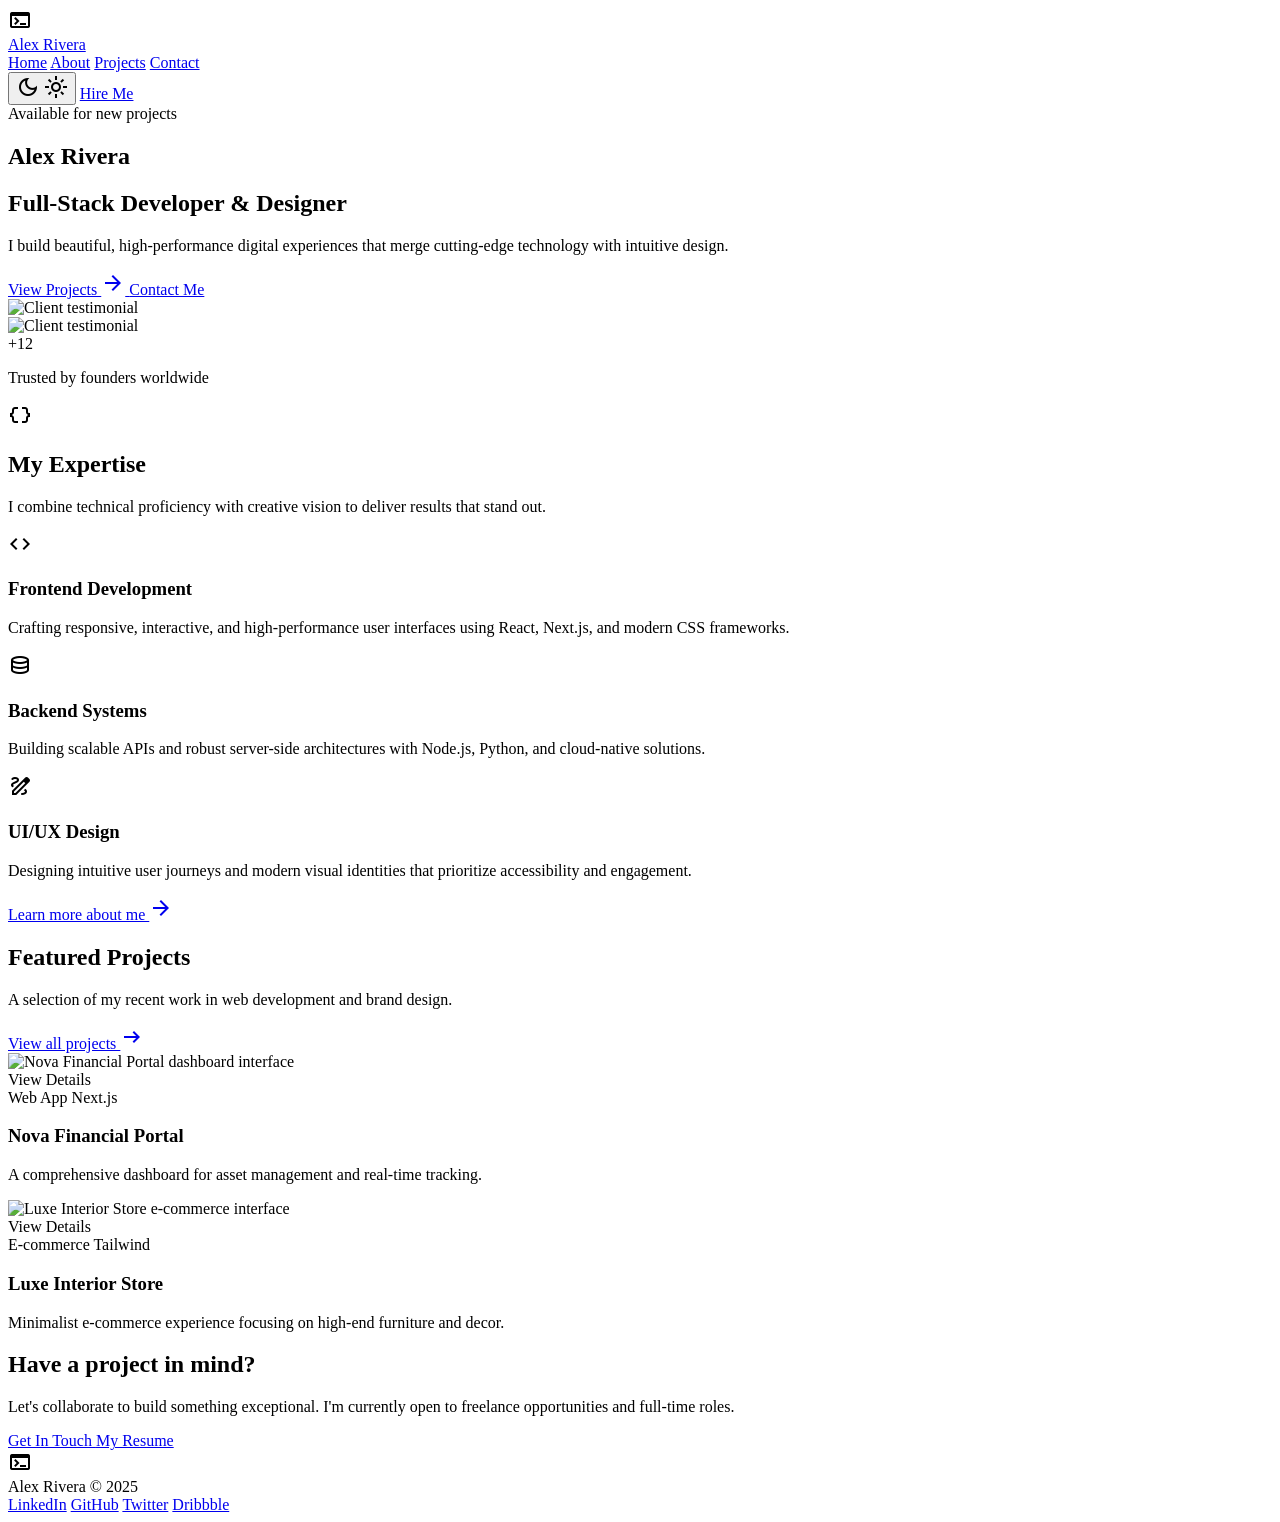
==== index.html @ f5e6ce2d "Add complete HTML structure and initial content for portfolio website" ====
<!DOCTYPE html>
<html lang="en" class="scroll-smooth">
<head>
    <meta charset="UTF-8">
    <meta name="viewport" content="width=device-width, initial-scale=1.0">
    
    <!-- Primary Meta Tags -->
    <title>Alex Rivera | Full-Stack Developer & UI/UX Designer</title>
    <meta name="title" content="Alex Rivera | Full-Stack Developer & UI/UX Designer">
    <meta name="description" content="I build beautiful, high-performance digital experiences that merge cutting-edge technology with intuitive design. Available for new projects.">
    <meta name="keywords" content="full-stack developer, UI/UX designer, web developer, portfolio, react developer">
    <meta name="author" content="Alex Rivera">
    <meta name="robots" content="index, follow">
    
    <!-- Open Graph / Facebook -->
    <meta property="og:type" content="website">
    <meta property="og:url" content="https://alexrivera.dev">
    <meta property="og:title" content="Alex Rivera | Full-Stack Developer & UI/UX Designer">
    <meta property="og:description" content="I build beautiful, high-performance digital experiences that merge cutting-edge technology with intuitive design.">
    <meta property="og:image" content="assets/images/og-image.jpg">

    <!-- Twitter -->
    <meta property="twitter:card" content="summary_large_image">
    <meta property="twitter:url" content="https://alexrivera.dev">
    <meta property="twitter:title" content="Alex Rivera | Full-Stack Developer & UI/UX Designer">
    <meta property="twitter:description" content="I build beautiful, high-performance digital experiences that merge cutting-edge technology with intuitive design.">
    <meta property="twitter:image" content="assets/images/og-image.jpg">

    <!-- Favicon -->
    <link rel="icon" type="image/x-icon" href="assets/images/favicon.ico">
    <link rel="apple-touch-icon" href="assets/images/apple-touch-icon.png">

    <!-- CSS -->
    <link rel="stylesheet" href="css/style.css">
    
    <!-- Fonts -->
    <link href="https://fonts.googleapis.com/css2?family=Manrope:wght@300;400;500;600;700;800&display=swap" rel="stylesheet">
    <link href="https://fonts.googleapis.com/css2?family=Material+Symbols+Outlined:wght@100..700&display=swap" rel="stylesheet">

    <!-- Tailwind CDN (for development, but main styles are in style.css) -->
    <script src="https://cdn.tailwindcss.com"></script>
    
    <!-- Tailwind Config -->
    <script>
        tailwind.config = {
            darkMode: "class",
            theme: {
                extend: {
                    colors: {
                        "primary": "#3713ec",
                        "background-light": "#f6f6f8",
                        "background-dark": "#131022",
                    },
                    fontFamily: {
                        "display": ["Manrope", "sans-serif"]
                    },
                    borderRadius: {
                        "DEFAULT": "0.5rem", 
                        "lg": "1rem", 
                        "xl": "1.5rem", 
                        "full": "9999px"
                    },
                },
            },
        }
    </script>
</head>
<body class="bg-background-light dark:bg-background-dark font-display text-slate-900 dark:text-slate-100 transition-colors duration-300">

    <!-- Sticky Glassmorphism Navbar -->
    <nav class="fixed top-0 left-0 right-0 z-50 px-4 py-4">
        <div class="max-w-6xl mx-auto glass-nav border border-primary/10 rounded-full px-6 py-3 flex items-center justify-between shadow-sm">
            <div class="flex items-center gap-2">
                <div class="size-8 bg-primary rounded-lg flex items-center justify-center text-white">
                    <span class="material-symbols-outlined text-xl">terminal</span>
                </div>
                <a href="index.html" class="text-lg font-bold tracking-tight">Alex Rivera</a>
            </div>
            <div class="hidden md:flex items-center gap-8">
                <a class="text-sm font-medium hover:text-primary transition-colors" href="index.html#home">Home</a>
                <a class="text-sm font-medium hover:text-primary transition-colors" href="about.html">About</a>
                <a class="text-sm font-medium hover:text-primary transition-colors" href="projects.html">Projects</a>
                <a class="text-sm font-medium hover:text-primary transition-colors" href="index.html#contact">Contact</a>
            </div>
            <div class="flex items-center gap-4">
                <button id="theme-toggle" class="p-2 hover:bg-primary/10 rounded-full transition-colors" aria-label="Toggle theme">
                    <span class="material-symbols-outlined block dark:hidden">dark_mode</span>
                    <span class="material-symbols-outlined hidden dark:block">light_mode</span>
                </button>
                <a class="hidden sm:block bg-primary text-white px-5 py-2 rounded-full text-sm font-bold hover:opacity-90 transition-opacity" href="index.html#contact">
                    Hire Me
                </a>
            </div>
        </div>
    </nav>

    <main>
        <!-- Hero Section -->
        <section class="relative min-h-screen flex items-center pt-20 px-6 overflow-hidden" id="home">
            <div class="absolute top-20 left-1/2 -translate-x-1/2 w-[600px] h-[600px] bg-primary/10 blur-[120px] rounded-full -z-10"></div>
            <div class="max-w-6xl mx-auto grid grid-cols-1 lg:grid-cols-2 gap-12 items-center">
                <div class="flex flex-col gap-8 order-2 lg:order-1">
                    <div class="inline-flex items-center gap-2 px-3 py-1 rounded-full bg-primary/10 border border-primary/20 text-primary w-fit">
                        <span class="size-2 bg-primary rounded-full animate-pulse"></span>
                        <span class="text-xs font-bold uppercase tracking-wider">Available for new projects</span>
                    </div>
                    <div class="flex flex-col gap-4">
                        <h1 class="text-5xl md:text-7xl font-black leading-[1.1] tracking-tight">
                            Alex Rivera
                        </h1>
                        <h2 class="text-2xl md:text-3xl font-medium text-slate-600 dark:text-slate-400">
                            Full-Stack <span class="text-primary italic">Developer</span> & Designer
                        </h2>
                        <p class="text-lg md:text-xl text-slate-500 dark:text-slate-400 max-w-lg leading-relaxed">
                            I build beautiful, high-performance digital experiences that merge cutting-edge technology with intuitive design.
                        </p>
                    </div>
                    <div class="flex flex-wrap gap-4">
                        <a href="projects.html" class="bg-primary text-white px-8 py-4 rounded-xl font-bold flex items-center gap-2 hover:shadow-lg hover:shadow-primary/25 transition-all">
                            View Projects
                            <span class="material-symbols-outlined">arrow_forward</span>
                        </a>
                        <a href="#contact" class="bg-white dark:bg-slate-800 border border-slate-200 dark:border-slate-700 px-8 py-4 rounded-xl font-bold hover:bg-slate-50 dark:hover:bg-slate-700 transition-colors">
                            Contact Me
                        </a>
                    </div>
                    <div class="flex items-center gap-6 pt-4">
                        <div class="flex -space-x-3">
                            <div class="size-10 rounded-full border-2 border-background-light dark:border-background-dark bg-slate-200 overflow-hidden">
                                <img class="w-full h-full object-cover" alt="Client testimonial" src="https://randomuser.me/api/portraits/men/32.jpg" loading="lazy">
                            </div>
                            <div class="size-10 rounded-full border-2 border-background-light dark:border-background-dark bg-slate-200 overflow-hidden">
                                <img class="w-full h-full object-cover" alt="Client testimonial" src="https://randomuser.me/api/portraits/women/44.jpg" loading="lazy">
                            </div>
                            <div class="size-10 rounded-full border-2 border-background-light dark:border-background-dark bg-slate-200 overflow-hidden flex items-center justify-center bg-primary text-white text-xs font-bold">
                                +12
                            </div>
                        </div>
                        <p class="text-sm font-medium text-slate-500">Trusted by founders worldwide</p>
                    </div>
                </div>
                <div class="order-1 lg:order-2 relative">
                    <div class="relative w-full aspect-square max-w-md mx-auto">
                        <!-- Abstract Geometric Decoration -->
                        <div class="absolute -top-10 -right-10 w-32 h-32 bg-primary/20 rounded-full blur-2xl"></div>
                        <div class="absolute -bottom-10 -left-10 w-40 h-40 bg-indigo-400/20 rounded-full blur-3xl"></div>
                        
                        <!-- Illustration Container -->
                        <div class="w-full h-full bg-gradient-to-br from-primary/10 to-indigo-500/10 rounded-3xl border border-primary/20 overflow-hidden flex items-center justify-center">
                            <div class="absolute inset-0 flex items-center justify-center p-8">
                                <div class="w-full h-full rounded-2xl bg-white/40 dark:bg-slate-900/40 backdrop-blur-md border border-white/50 flex flex-col p-6 shadow-2xl">
                                    <div class="flex gap-2 mb-4">
                                        <div class="size-3 rounded-full bg-red-400"></div>
                                        <div class="size-3 rounded-full bg-yellow-400"></div>
                                        <div class="size-3 rounded-full bg-green-400"></div>
                                    </div>
                                    <div class="space-y-3">
                                        <div class="h-4 w-3/4 bg-primary/20 rounded-full"></div>
                                        <div class="h-4 w-full bg-slate-200 dark:bg-slate-700 rounded-full"></div>
                                        <div class="h-4 w-5/6 bg-slate-200 dark:bg-slate-700 rounded-full"></div>
                                        <div class="h-20 w-full bg-primary/10 rounded-xl mt-4 flex items-center justify-center">
                                            <span class="material-symbols-outlined text-4xl text-primary/50">data_object</span>
                                        </div>
                                    </div>
                                </div>
                            </div>
                        </div>
                    </div>
                </div>
            </div>
        </section>

        <!-- Expertise Section -->
        <section class="py-24 px-6 bg-slate-50 dark:bg-slate-900/50" id="about">
            <div class="max-w-6xl mx-auto">
                <div class="text-center mb-16">
                    <h2 class="text-3xl md:text-4xl font-black mb-4">My Expertise</h2>
                    <p class="text-slate-500 max-w-2xl mx-auto">I combine technical proficiency with creative vision to deliver results that stand out.</p>
                </div>
                <div class="grid grid-cols-1 md:grid-cols-3 gap-8">
                    <div class="bg-white dark:bg-slate-800 p-8 rounded-2xl border border-slate-100 dark:border-slate-700 hover:border-primary/50 transition-colors group">
                        <div class="size-14 bg-primary/10 rounded-xl flex items-center justify-center text-primary mb-6 group-hover:bg-primary group-hover:text-white transition-all">
                            <span class="material-symbols-outlined text-3xl">code</span>
                        </div>
                        <h3 class="text-xl font-bold mb-3">Frontend Development</h3>
                        <p class="text-slate-500 dark:text-slate-400 leading-relaxed">
                            Crafting responsive, interactive, and high-performance user interfaces using React, Next.js, and modern CSS frameworks.
                        </p>
                    </div>
                    <div class="bg-white dark:bg-slate-800 p-8 rounded-2xl border border-slate-100 dark:border-slate-700 hover:border-primary/50 transition-colors group">
                        <div class="size-14 bg-primary/10 rounded-xl flex items-center justify-center text-primary mb-6 group-hover:bg-primary group-hover:text-white transition-all">
                            <span class="material-symbols-outlined text-3xl">database</span>
                        </div>
                        <h3 class="text-xl font-bold mb-3">Backend Systems</h3>
                        <p class="text-slate-500 dark:text-slate-400 leading-relaxed">
                            Building scalable APIs and robust server-side architectures with Node.js, Python, and cloud-native solutions.
                        </p>
                    </div>
                    <div class="bg-white dark:bg-slate-800 p-8 rounded-2xl border border-slate-100 dark:border-slate-700 hover:border-primary/50 transition-colors group">
                        <div class="size-14 bg-primary/10 rounded-xl flex items-center justify-center text-primary mb-6 group-hover:bg-primary group-hover:text-white transition-all">
                            <span class="material-symbols-outlined text-3xl">draw</span>
                        </div>
                        <h3 class="text-xl font-bold mb-3">UI/UX Design</h3>
                        <p class="text-slate-500 dark:text-slate-400 leading-relaxed">
                            Designing intuitive user journeys and modern visual identities that prioritize accessibility and engagement.
                        </p>
                    </div>
                </div>
                <div class="text-center mt-12">
                    <a href="about.html" class="inline-flex items-center gap-2 text-primary font-bold hover:gap-3 transition-all">
                        Learn more about me
                        <span class="material-symbols-outlined">arrow_forward</span>
                    </a>
                </div>
            </div>
        </section>

        <!-- Featured Projects -->
        <section class="py-24 px-6" id="projects">
            <div class="max-w-6xl mx-auto">
                <div class="flex flex-col md:flex-row md:items-end justify-between gap-6 mb-16">
                    <div>
                        <h2 class="text-3xl md:text-4xl font-black mb-4">Featured Projects</h2>
                        <p class="text-slate-500 max-w-md">A selection of my recent work in web development and brand design.</p>
                    </div>
                    <a class="text-primary font-bold flex items-center gap-2 group" href="projects.html">
                        View all projects
                        <span class="material-symbols-outlined group-hover:translate-x-1 transition-transform">arrow_right_alt</span>
                    </a>
                </div>
                <div class="grid grid-cols-1 md:grid-cols-2 gap-10">
                    <div class="group cursor-pointer" onclick="window.location='projects.html#nova'">
                        <div class="relative overflow-hidden rounded-2xl bg-slate-200 aspect-[4/3] mb-6">
                            <img class="w-full h-full object-cover group-hover:scale-105 transition-transform duration-500" alt="Nova Financial Portal dashboard interface" src="https://images.unsplash.com/photo-1551288049-bebda4e38f71?ixlib=rb-4.0.3&auto=format&fit=crop&w=1170&q=80" loading="lazy">
                            <div class="absolute inset-0 bg-primary/20 opacity-0 group-hover:opacity-100 transition-opacity flex items-center justify-center">
                                <span class="bg-white text-slate-900 px-6 py-3 rounded-full font-bold shadow-xl">View Details</span>
                            </div>
                        </div>
                        <div class="flex gap-2 mb-3">
                            <span class="text-[10px] uppercase tracking-widest font-bold px-2 py-1 bg-primary/10 text-primary rounded">Web App</span>
                            <span class="text-[10px] uppercase tracking-widest font-bold px-2 py-1 bg-slate-100 dark:bg-slate-800 text-slate-500 rounded">Next.js</span>
                        </div>
                        <h3 class="text-2xl font-bold mb-2 group-hover:text-primary transition-colors">Nova Financial Portal</h3>
                        <p class="text-slate-500 dark:text-slate-400">A comprehensive dashboard for asset management and real-time tracking.</p>
                    </div>
                    <div class="group cursor-pointer" onclick="window.location='projects.html#luxe'">
                        <div class="relative overflow-hidden rounded-2xl bg-slate-200 aspect-[4/3] mb-6">
                            <img class="w-full h-full object-cover group-hover:scale-105 transition-transform duration-500" alt="Luxe Interior Store e-commerce interface" src="https://images.unsplash.com/photo-1460925895917-afdab827c52f?ixlib=rb-4.0.3&auto=format&fit=crop&w=1115&q=80" loading="lazy">
                            <div class="absolute inset-0 bg-primary/20 opacity-0 group-hover:opacity-100 transition-opacity flex items-center justify-center">
                                <span class="bg-white text-slate-900 px-6 py-3 rounded-full font-bold shadow-xl">View Details</span>
                            </div>
                        </div>
                        <div class="flex gap-2 mb-3">
                            <span class="text-[10px] uppercase tracking-widest font-bold px-2 py-1 bg-primary/10 text-primary rounded">E-commerce</span>
                            <span class="text-[10px] uppercase tracking-widest font-bold px-2 py-1 bg-slate-100 dark:bg-slate-800 text-slate-500 rounded">Tailwind</span>
                        </div>
                        <h3 class="text-2xl font-bold mb-2 group-hover:text-primary transition-colors">Luxe Interior Store</h3>
                        <p class="text-slate-500 dark:text-slate-400">Minimalist e-commerce experience focusing on high-end furniture and decor.</p>
                    </div>
                </div>
            </div>
        </section>

        <!-- CTA Section -->
        <section class="py-24 px-6" id="contact">
            <div class="max-w-6xl mx-auto">
                <div class="bg-primary rounded-3xl p-12 md:p-20 text-center relative overflow-hidden">
                    <div class="absolute -top-24 -right-24 w-64 h-64 bg-white/10 rounded-full blur-3xl"></div>
                    <div class="absolute -bottom-24 -left-24 w-64 h-64 bg-indigo-500/30 rounded-full blur-3xl"></div>
                    <h2 class="text-3xl md:text-5xl font-black text-white mb-6 relative z-10">Have a project in mind?</h2>
                    <p class="text-white/80 text-lg md:text-xl max-w-xl mx-auto mb-10 relative z-10">
                        Let's collaborate to build something exceptional. I'm currently open to freelance opportunities and full-time roles.
                    </p>
                    <div class="flex flex-wrap justify-center gap-4 relative z-10">
                        <a class="bg-white text-primary px-10 py-4 rounded-xl font-bold hover:scale-105 transition-transform shadow-lg" href="mailto:hello@alexrivera.com">
                            Get In Touch
                        </a>
                        <a class="bg-white/10 backdrop-blur-md text-white border border-white/20 px-10 py-4 rounded-xl font-bold hover:bg-white/20 transition-colors" href="assets/alex-rivera-resume.pdf" download>
                            My Resume
                        </a>
                    </div>
                </div>
            </div>
        </section>
    </main>

    <footer class="py-12 px-6 border-t border-slate-200 dark:border-slate-800">
        <div class="max-w-6xl mx-auto flex flex-col md:flex-row justify-between items-center gap-8">
            <div class="flex items-center gap-2">
                <div class="size-6 bg-primary rounded flex items-center justify-center text-white">
                    <span class="material-symbols-outlined text-sm">terminal</span>
                </div>
                <span class="text-sm font-bold tracking-tight">Alex Rivera © 2025</span>
            </div>
            <div class="flex items-center gap-6">
                <a class="text-slate-500 hover:text-primary transition-colors font-medium text-sm" href="https://linkedin.com/in/alexrivera" target="_blank" rel="noopener noreferrer">LinkedIn</a>
                <a class="text-slate-500 hover:text-primary transition-colors font-medium text-sm" href="https://github.com/alexrivera" target="_blank" rel="noopener noreferrer">GitHub</a>
                <a class="text-slate-500 hover:text-primary transition-colors font-medium text-sm" href="https://twitter.com/alexrivera" target="_blank" rel="noopener noreferrer">Twitter</a>
                <a class="text-slate-500 hover:text-primary transition-colors font-medium text-sm" href="https://dribbble.com/alexrivera" target="_blank" rel="noopener noreferrer">Dribbble</a>
            </div>
        </div>
    </footer>

    <script src="js/main.js"></script>
</body>
</html>
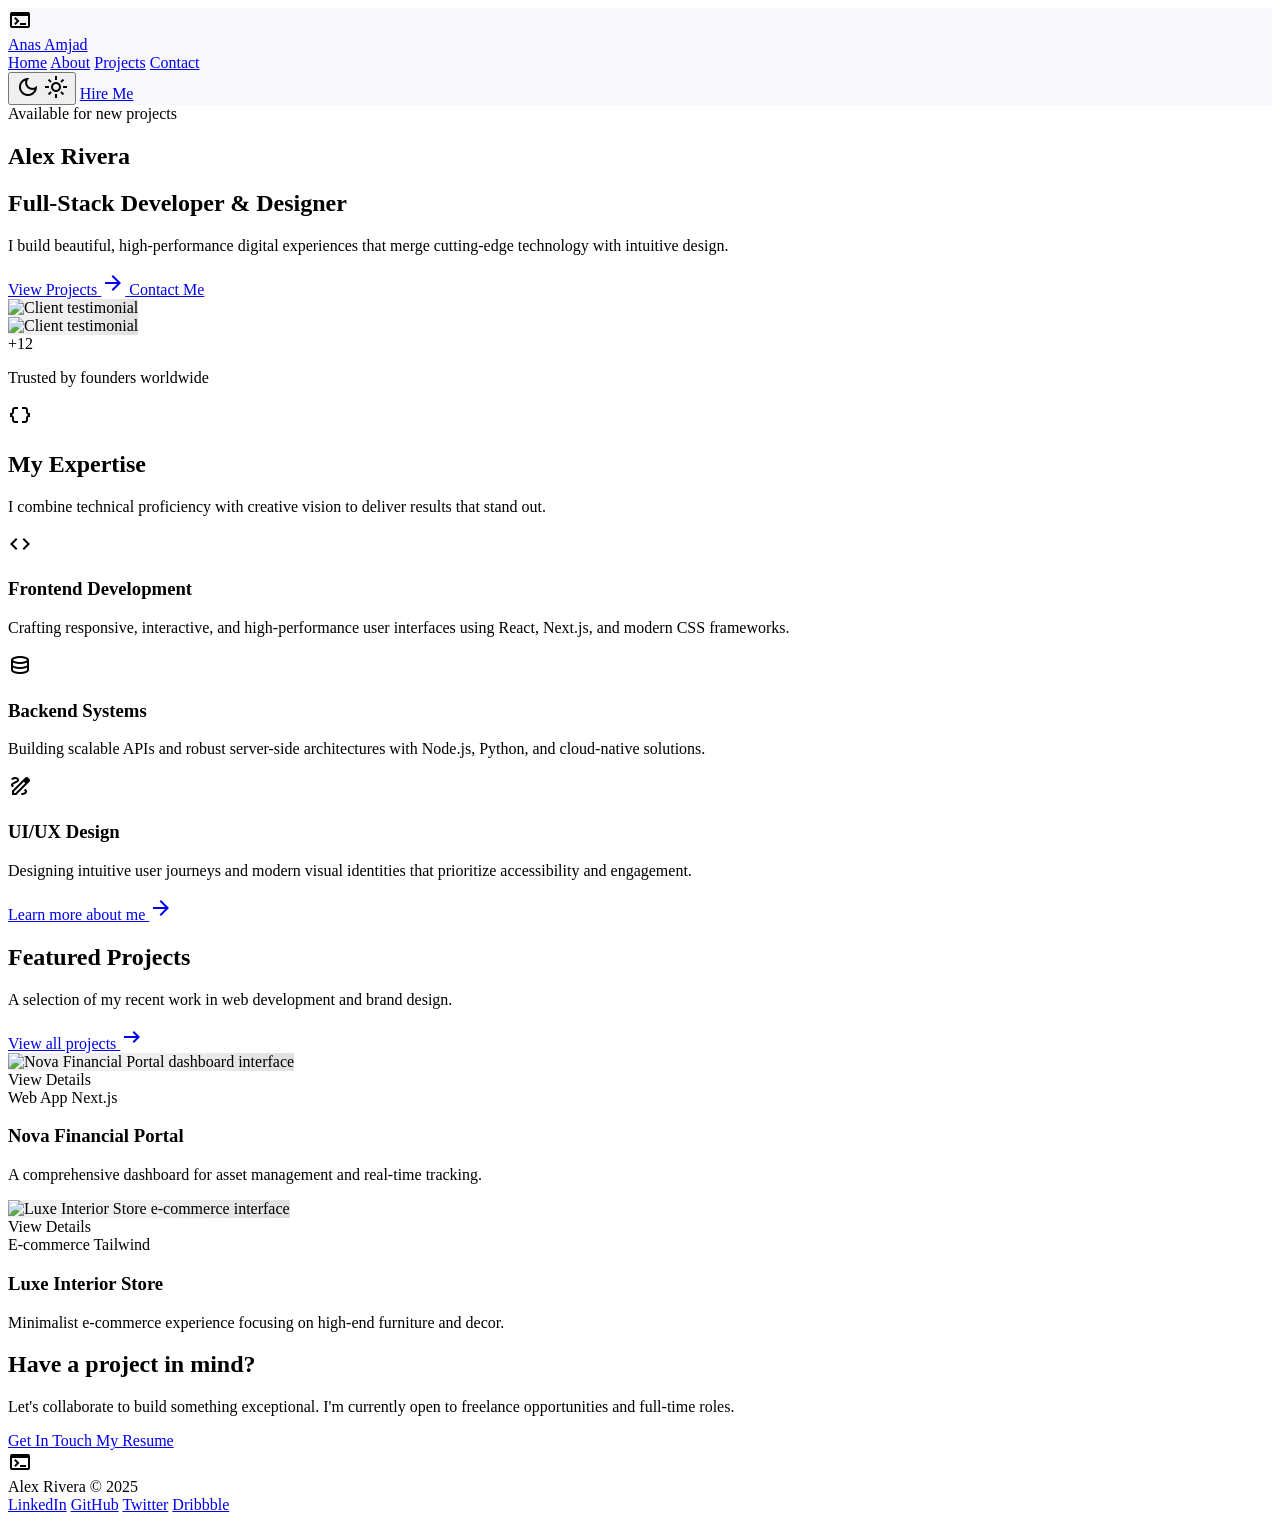
==== commit ca89e246: "Update portfolio content and styles: change author name, add profile image, and implement custom CSS" ====
--- a/index.html
+++ b/index.html
@@ -74,7 +74,7 @@
                 <div class="size-8 bg-primary rounded-lg flex items-center justify-center text-white">
                     <span class="material-symbols-outlined text-xl">terminal</span>
                 </div>
-                <a href="index.html" class="text-lg font-bold tracking-tight">Alex Rivera</a>
+                <a href="index.html" class="text-lg font-bold tracking-tight">Anas Amjad</a>
             </div>
             <div class="hidden md:flex items-center gap-8">
                 <a class="text-sm font-medium hover:text-primary transition-colors" href="index.html#home">Home</a>
--- a/css/style.css
+++ b/css/style.css
@@ -0,0 +1,104 @@
+/* Custom CSS for Alex Rivera Portfolio */
+
+/* Glassmorphism effects */
+.glass-nav {
+    background: rgba(246, 246, 248, 0.7);
+    backdrop-filter: blur(12px);
+    -webkit-backdrop-filter: blur(12px);
+}
+
+.dark .glass-nav {
+    background: rgba(19, 16, 34, 0.7);
+}
+
+.glass {
+    background: rgba(255, 255, 255, 0.7);
+    backdrop-filter: blur(12px);
+    -webkit-backdrop-filter: blur(12px);
+    border: 1px solid rgba(255, 255, 255, 0.3);
+}
+
+.dark .glass {
+    background: rgba(19, 16, 34, 0.7);
+    border: 1px solid rgba(255, 255, 255, 0.1);
+}
+
+/* Smooth scrolling */
+html {
+    scroll-behavior: smooth;
+}
+
+/* Custom animations */
+@keyframes float {
+    0%, 100% { transform: translateY(0px); }
+    50% { transform: translateY(-10px); }
+}
+
+.animate-float {
+    animation: float 3s ease-in-out infinite;
+}
+
+/* Better focus styles for accessibility */
+*:focus-visible {
+    outline: 2px solid #3713ec;
+    outline-offset: 2px;
+}
+
+/* Line clamp utility */
+.line-clamp-2 {
+    display: -webkit-box;
+    -webkit-line-clamp: 2;
+    -webkit-box-orient: vertical;
+    overflow: hidden;
+}
+
+/* Smooth transitions for theme toggle */
+body {
+    transition: background-color 0.3s ease, color 0.3s ease;
+}
+
+/* Project filter transitions */
+.project-item {
+    transition: all 0.3s ease-in-out;
+}
+
+/* Hide scrollbar for mobile menu if needed */
+.no-scrollbar::-webkit-scrollbar {
+    display: none;
+}
+
+.no-scrollbar {
+    -ms-overflow-style: none;
+    scrollbar-width: none;
+}
+
+/* Custom button hover effects */
+.hover-lift {
+    transition: transform 0.2s ease;
+}
+
+.hover-lift:hover {
+    transform: translateY(-2px);
+}
+
+/* Loading animation for images */
+img {
+    background: linear-gradient(90deg, #f0f0f0 25%, #e0e0e0 50%, #f0f0f0 75%);
+    background-size: 200% 100%;
+    animation: loading 1.5s infinite;
+}
+
+@keyframes loading {
+    0% { background-position: 200% 0; }
+    100% { background-position: -200% 0; }
+}
+
+img.loaded {
+    background: none;
+    animation: none;
+}
+
+/* Ensure material icons are properly sized */
+.material-symbols-outlined {
+    font-variation-settings: 'FILL' 0, 'wght' 400, 'GRAD' 0, 'opsz' 24;
+}
